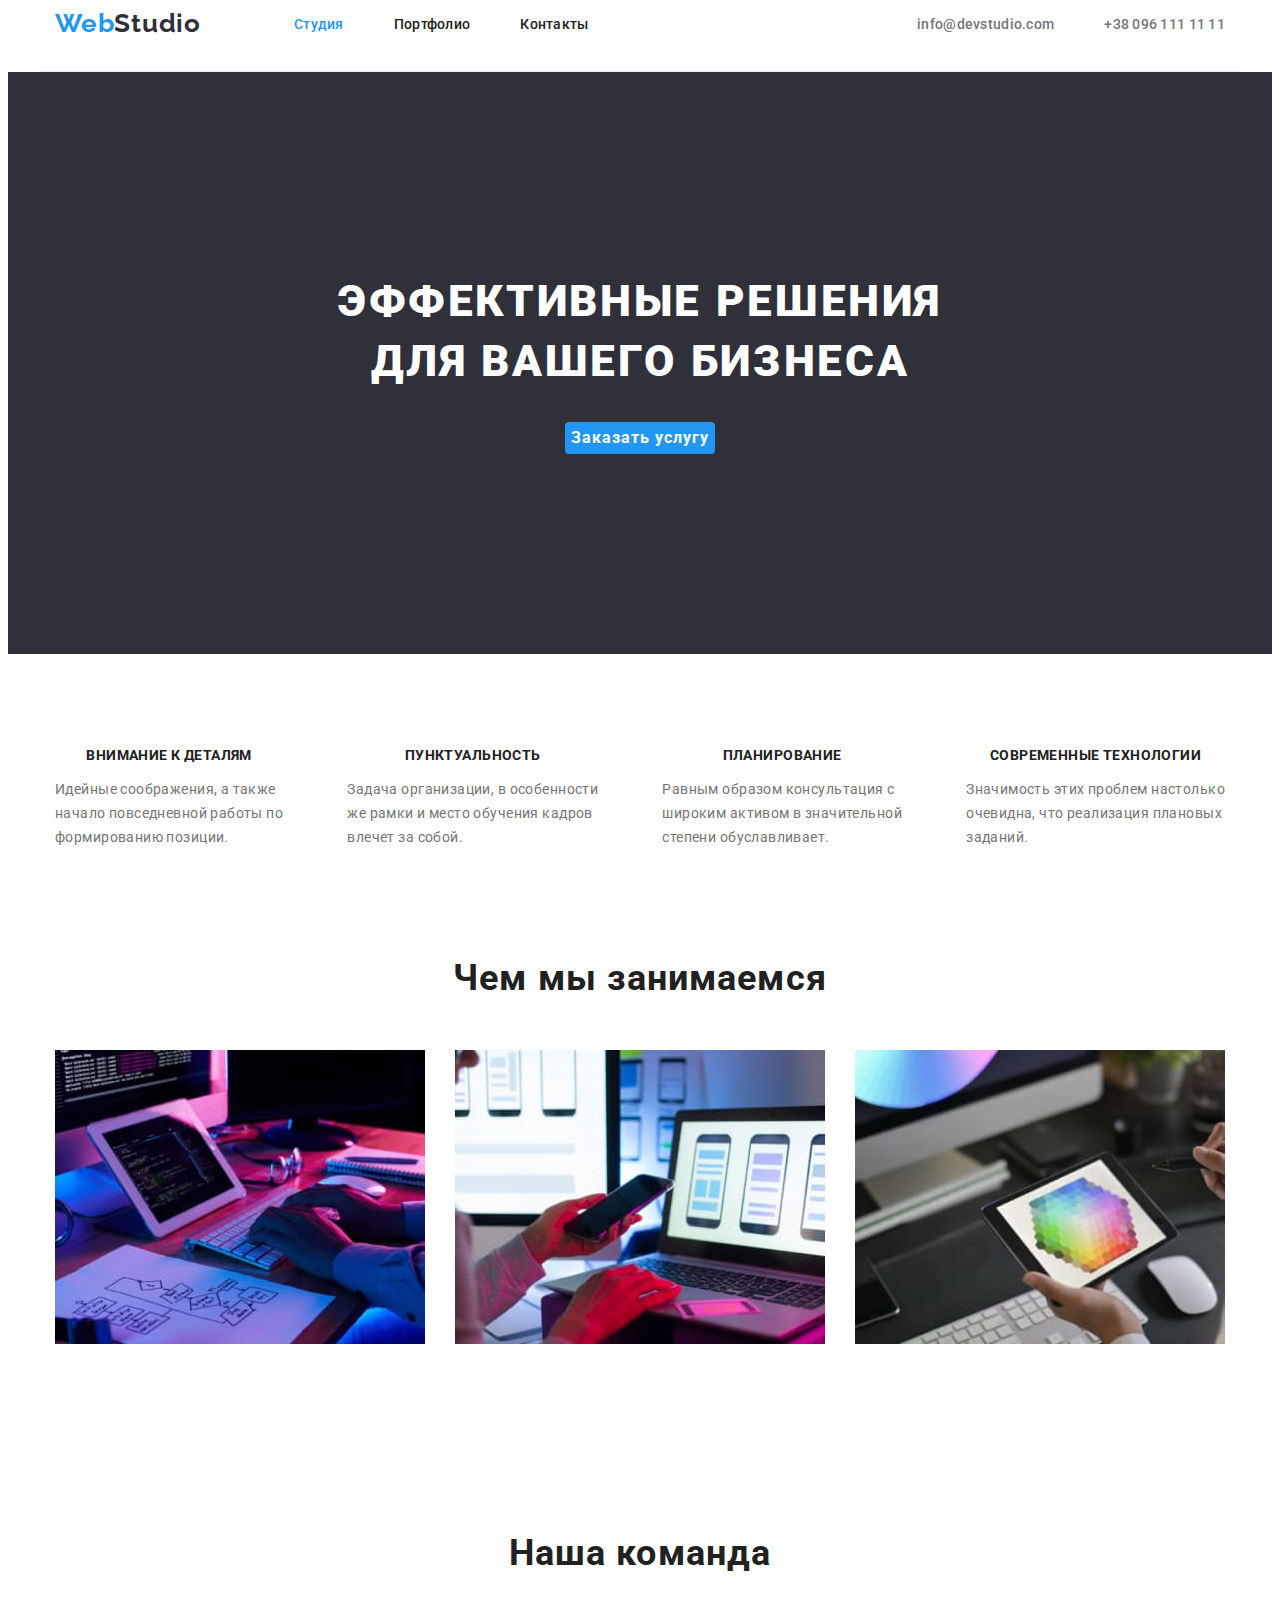
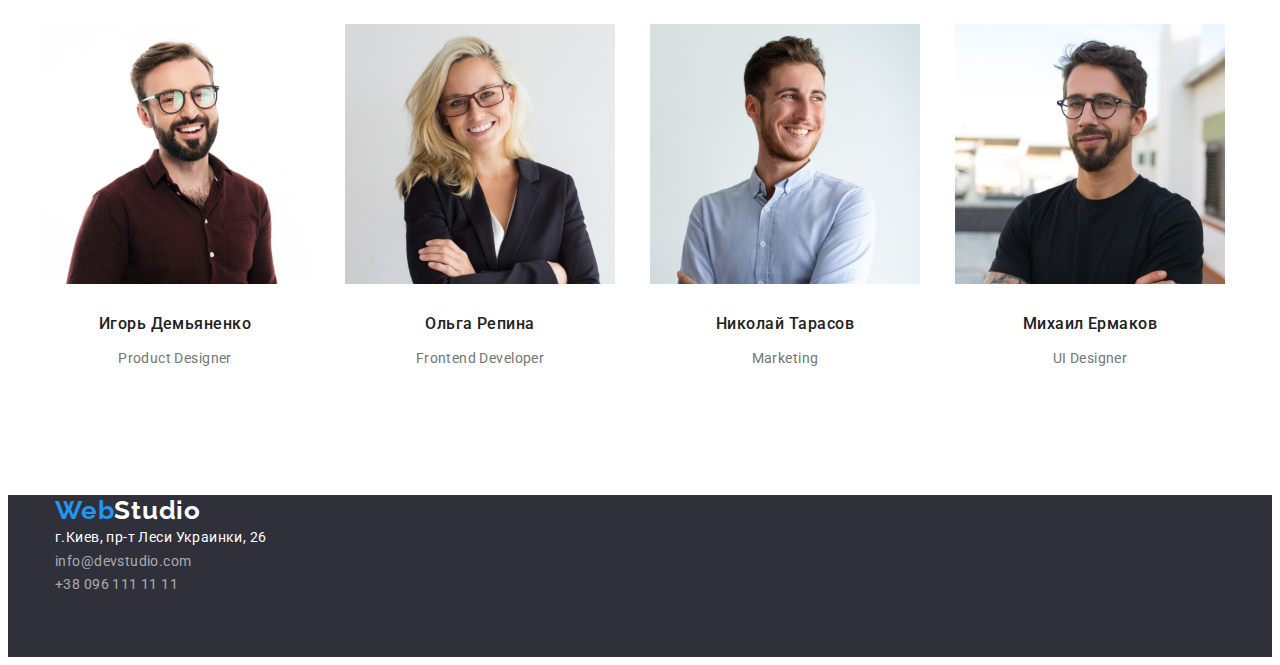
==== index.html @ 69057200 "h3-1" ====
<!DOCTYPE html>
<html lang="ru">
<head>
    <meta charset="UTF-8">
    <meta http-equiv="X-UA-Compatible" content="IE=edge">
    <meta name="viewport" content="width=device-width, initial-scale=1.0">
        <link rel="preconnect" href="https://fonts.googleapis.com">
        <link rel="preconnect" href="https://fonts.gstatic.com" crossorigin>
        <link href="https://fonts.googleapis.com/css2?family=Raleway:wght@700&family=Roboto:wght@400;500;700;900&display=swap"
            rel="stylesheet">
        <link rel="stylesheet" href="./css/styles.css">
    <title>Document</title>
</head>
<body>

    <!--Header-->

<header class="header">
    <div class="header-main container">
        <a class="logo link logo-blue" lang="en" href="">Web<span class="logo header-logo">Studio</span></a>
        <nav class="navigation">
            <ul class="nav-list list">
                <li class="nav-list-site">
                    <a class="nav-list-link link page" href="">Студия</a>
                </li>
                <li class="nav-list-site">
                    <a class="nav-list-link link" href="./portfolio.html">Портфолио</a>
                </li>
                <li class="nav-list-site">
                    <a class="nav-list-link link" href="">Контакты</a>
                </li>
            </ul>
        </nav>
        <ul class="list-conect list">
            <li class="list-contact">
                <a class="list-contact-mail link" href="mailto:info@devstudio.com">info@devstudio.com</a>
            </li>
            <li class="list-contact">
                <a class="list-contact-phone link" href="tel:+380961111111">+38 096 111 11 11</a>
            </li>
        </ul>
    </div>
</header>

<main>

    <!--Hero-->

    <section class="hero">
        <div class="container">
            <h1 class="hero-title">Эффективные решения <br>для вашего бизнеса</h1>
            <div class="btn">
               <button class="hero-btn" type="button">Заказать услугу</button>
            </div>
        </div>
    </section>

    <!--Our features-->

    <section class="features">
        <div class="container">
            <h2 class="title2 features-title">Наши особенности</h2>
                <ul class="features-list list">
                    <li class="features-list-item">
                        <h3 class="features-list-title">Внимание к деталям</h3>
                        <p class="features-list-text">Идейные соображения, а также <br> начало повседневной работы по <br> формированию позиции.</p>
                    </li>
                    <li class="features-list-item">
                        <h3 class="features-list-title">Пунктуальность</h3>
                        <p class="features-list-text">Задача организации, в особенности <br> же рамки и место обучения кадров <br> влечет за собой.</p>
                    </li>
                    <li class="features-list-item">
                        <h3 class="features-list-title">Планирование</h3>
                        <p class="features-list-text">Равным образом консультация с <br> широким активом в значительной <br> степени обуславливает.</p>
                    </li>
                    <li class="features-list-item">
                        <h3 class="features-list-title">Современные технологии</h3>
                        <p class="features-list-text">Значимость этих проблем настолько <br>очевидна, что реализация плановых <br>заданий.</p>
                    </li>
                </ul>
        </div>
    </section>

        <!--About us-->

        <section class="aboutus">
            <div class="container">
                <h2 class="title2 aboutus-title">Чем мы занимаемся</h2>
                <ul class="aboutus-list list">
                    <li class="aboutus-list-item">
                        <img class="aboutus-list-img" src="./images/img-cod.jpg" alt="написание кода" width="370" height="294" />
                    </li>
                    <li class="aboutus-list-item">
                        <img class="aboutus-list-img" src="./images/img-call.jpg" alt="звонок" width="370" height="294" />
                    </li>
                    <li class="aboutus-list-item">
                        <img class="aboutus-list-img" src="./images/img-color.jpg" alt="выбор цвета" width="370" height="294" />
                    </li>
                </ul>
            </div>
        </section>

        <!--Our Team-->

        <section class="team">
            <div class="container">
                <div>  
                    <h2 class="title2 team-title">Наша команда</h2>
                </div>
                <ul class="team-list list">
                    <li class="team-list-iteam">
                        <img  class="team-list-img" src="./images/img-igordemyanenko.jpg" alt="igor demyanenko" width="270" height="260" />
                        <h3 class="team-list-title">Игорь Демьяненко</h3>
                        <p class="team-list-text" lang="en">Product Designer</p>
                    </li>
                    <li>
                        <img class="team-list-img" src="./images/img-elenarepina.jpg" alt="elena repina" width="270" height="260" />
                        <h3 class="team-list-title">Ольга Репина</h3>
                        <p class="team-list-text" lang="en">Frontend Developer</p>
                    </li>
                    <li>
                        <img class="team-list-img" src="./images/img-nikolaytarasov.jpg" alt="nikolay tarasov" width="270" height="260" />
                        <h3 class="team-list-title">Николай Тарасов</h3>
                        <p class="team-list-text" lang="en">Marketing</p>
                    </li>
                    <li>
                        <img class="team-list-img" src="./images/img-mikhailermakov.jpg" alt="mikhail ermakov" width="270" height="260" />
                        <h3 class="team-list-title">Михаил Ермаков</h3>
                        <p class="team-list-text" lang="en">UI Designer</p>
                    </li>
                </ul>
            </div>
        </section>
    </main>

        <!--Footer-->

    <footer class="footer">
        <div class="container">
            <a class="logo link link-footer" lang="en" href="">Web<span class="footer-logo logo">Studio</span></a>
            <address class="address">
                <ul class="address-list list">
                    <li class="address-list-iteam">
                        <a class="address-list-map link" href="https://goo.gl/maps/vSLd71putyEXjQZGA" target="_blank" rel="noopener noreferrer nofollow">г.Киев, пр-т Леси Украинки, 26</a>
                    </li>
                    <li class="address-list-iteam">
                        <a class="address-list-mail link"  href="mailto:info@devstudio.com">info@devstudio.com</a>
                    </li>
                    <li class="address-list-iteam">
                        <a class="address-list-phone link"  href="tel:+380961111111">+38 096 111 11 11</a>
                    </li>
                </ul>
            </address>
        </div>
    </footer>
</body>
</html>
---- css/styles.css ----
html {
  box-sizing: border-box;
}
*,
*::before,
*::after {
  box-sizing: inherit;
}

:root {
  --primary-font-family: Roboto, sans-serif;
  --secondary-font-family: Raleway, sans-serif;
}

body {
  font-family: var(--primary-font-family);
  color: #212121;
}

.container {
  width: 1200px;
  margin-left: auto;
  margin-right: auto;
}

.link {
  text-decoration: none;
}

.list {
  list-style: none;
}

.title2 {
  font-weight: bold;
  font-size: 36px;
  line-height: 1.17;
  text-align: center;
  letter-spacing: 0.03em;
  color: #212121;
}

.logo {
  font-family: var(--secondary-font-family);
  font-weight: bold;
  font-size: 26px;
  line-height: 1.19;
  letter-spacing: 0.03em;
  color: #2196f3;
}

h1,
h2,
h3 {
  margin-top: 0;
  margin-bottom: 0;
}

ul {
  margin-top: 0;
  margin-bottom: 0;
  padding-left: 0;
}

img {
  display: block;
}

/*===HEADER===*/

.header-main {
  display: flex;
  align-items: center;
  padding-bottom: 32px;
  border-bottom: 1px solid rgba(236, 236, 236, 1);
}

.header-logo {
  color: #2f303a;
  margin-right: 93px;
}

.logo {
  justify-items: flex-start;
}

.logo-blue {
  margin-left: 15px;
}

.nav-list {
  display: flex;
}

.nav-list-site:not(:last-child) {
  margin-right: 50px;
}

.nav-list-link {
  font-weight: 500;
  font-size: 14px;
  line-height: 1.14;
  letter-spacing: 0.02em;
  color: #212121;
}

.nav-list-link:hover,
.nav-list-link:focus {
  color: #2196f3;
}

.page {
  color: #2196f3;
}

.list-conect {
  display: flex;
  justify-content: flex-end;
  padding-right: 0;
  margin-left: auto;
  margin-right: 15px;
}

.list-contact:not(:last-child) {
  margin-right: 50px;
}

.list-contact-mail,
.list-contact-phone {
  font-weight: 500;
  font-size: 14px;
  line-height: 1;
  letter-spacing: 0.02em;
  color: #757575;
}

.list-contact-mail:hover,
.list-contact-mail:focus,
.list-contact-phone:hover,
.list-contact-phonet:focus {
  color: #2196f3;
}

/*===HERO===*/

.hero {
  background-color: #2f303a;
}

.hero-title {
  font-weight: 900;
  font-size: 44px;
  line-height: 1.36;
  text-align: center;
  letter-spacing: 0.06em;
  text-transform: uppercase;
  color: #ffffff;
  padding-top: 200px;
  margin-bottom: 30px;
}

.hero-btn {
  background-color: #2196f3;
  font-family: inherit;
  font-weight: bold;
  font-size: 16px;
  line-height: 1.88;
  align-items: center;
  letter-spacing: 0.06em;
  color: #ffffff;
  cursor: pointer;
  border: #2196f3;
  border-radius: 4px;
}

.btn {
  text-align: center;
  padding-bottom: 200px;
}

.hero-title-btn:hover,
.hero-title-btn:focus {
  background-color: #188ce8;
}

/*===Our features===*/

.features-title {
  position: absolute;
  width: 1px;
  height: 1px;
  margin: -1px;
  border: 0;
  padding: 0;
  white-space: nowrap;
  clip-path: inset(100%);
  clip: rect(0 0 0 0);
  overflow: hidden;
}

.features-list {
  display: flex;
  padding: 94px 0;
  text-align: center;
  justify-content: space-between;
}

.features-list-title {
  font-weight: bold;
  font-size: 14px;
  line-height: 1.14;
  letter-spacing: 0.03em;
  text-transform: uppercase;
}

.features-list-text {
  font-weight: normal;
  font-size: 14px;
  line-height: 1.71;
  letter-spacing: 0.03em;
  color: #757575;
  text-align: justify;
}

.features-list-item:first-child {
  margin-left: 15px;
}

.features-list-item:last-child {
  margin-right: 15px;
}

/*===About us===*/

.aboutus-title {
  text-align: center;
  margin-bottom: 50px;
}

.aboutus-list {
  display: flex;
  padding-bottom: 94px;
}
.aboutus-list-img {
  margin-right: 15px;
}

.aboutus-list-img:first-child {
  margin-left: 15px;
}

/*===Our Team===*/

.team {
  color: #f5f4fa;
  display: flex;
  flex-direction: column;
  padding: 94px 15px 94px 15px;
}

.team-title {
  display: flex;
  justify-content: center;
  margin-bottom: 50px;
}

.team-list {
  display: flex;
  justify-content: space-between;
}

.team-list:first-child {
  margin-left: 15px;
}

.team-list:last-child {
  margin-right: 15px;
}

.team-list-img {
  margin-bottom: 30px;
}

.team-list-title {
  font-weight: 500;
  font-size: 16px;
  line-height: 1.19;
  text-align: center;
  letter-spacing: 0.03em;
  color: #212121;
  margin-bottom: 10px;
}

.team-list-text {
  font-weight: normal;
  font-size: 14px;
  line-height: 1.71;
  letter-spacing: 0.03em;
  text-align: center;
  letter-spacing: 0.03em;
  color: #757575;
  margin-bottom: 30px;
}

/*===Footer===*/
.footer {
  background: #2f303a;
  display: flex;
  flex-direction: column;
}

.footer-logo {
  color: #ffffff;
}

.link-footer {
  margin-top: 60px;
  margin-right: auto;
  margin-bottom: 20px;
  margin-left: 15px;
}

.address-list {
  display: flex;
  flex-direction: column;
  margin-right: auto;
  margin-bottom: 60px;
  margin-left: 15px;
}
.address-list-map {
  font-style: normal;
  font-weight: normal;
  font-size: 14px;
  line-height: 1.71;
  letter-spacing: 0.03em;
  color: #ffffff;
}

.address-list-mail {
  font-style: normal;
  font-weight: normal;
  font-size: 14px;
  line-height: 1.71;
  letter-spacing: 0.03em;
  color: rgba(255, 255, 255, 0.6);
}

.address-list-phone {
  font-style: normal;
  font-weight: normal;
  font-size: 14px;
  line-height: 1.71;
  letter-spacing: 0.03em;
  color: rgba(255, 255, 255, 0.6);
}

/*===Portfolio===*/

.portfolio-title {
  position: absolute;
  width: 1px;
  height: 1px;
  margin: -1px;
  border: 0;
  padding: 0;
  white-space: nowrap;
  clip-path: inset(100%);
  clip: rect(0 0 0 0);
  overflow: hidden;
}

.portfolio-list {
  display: flex;
  justify-content: center;
  margin-bottom: 50px;
}

.portfolio-list-btn:not(:last-child) {
  margin-right: 8px;
}

.portfolio-btn {
  font-family: inherit;
  font-weight: 500;
  font-size: 16px;
  line-height: 1.6;
  text-align: center;
  letter-spacing: 0.03em;
  background: #f5f4fa;
  color: #212121;
  cursor: pointer;
}

.portfolio-btn:hover,
.portfolio-btn:focus {
  font-weight: 500;
  font-size: 16px;
  line-height: 1.6;
  text-align: center;
  letter-spacing: 0.03em;
  background: #2196f3;
  color: #ffffff;
}

.portfolio-list-pic {
  display: flex;
  flex-wrap: wrap;
  padding-left: 15px;
  padding-right: 15px;
  padding-bottom: 82px;
}

.portfolio-list-iteam {
  width: 370px;
  margin-right: 30px;
  margin-bottom: 30px;
  border: 1px solid #eeeeee;
}
.portfolio-list-iteam:nth-child(3n) {
  margin-right: 0;
}
.portfolio-list-iteam:nth-last-child(-n + 3) {
  margin-bottom: 0;
}

.portfolio-title3 {
  font-weight: bold;
  font-size: 18px;
  line-height: 2;
  letter-spacing: 0.06em;
  margin: 20px 24px 4px 24px;
}

.portfolio-list-text {
  font-weight: normal;
  font-size: 16px;
  line-height: 1.88;
  letter-spacing: 0.03em;
  color: #757575;
  margin: 0 24px 20px 24px;
}
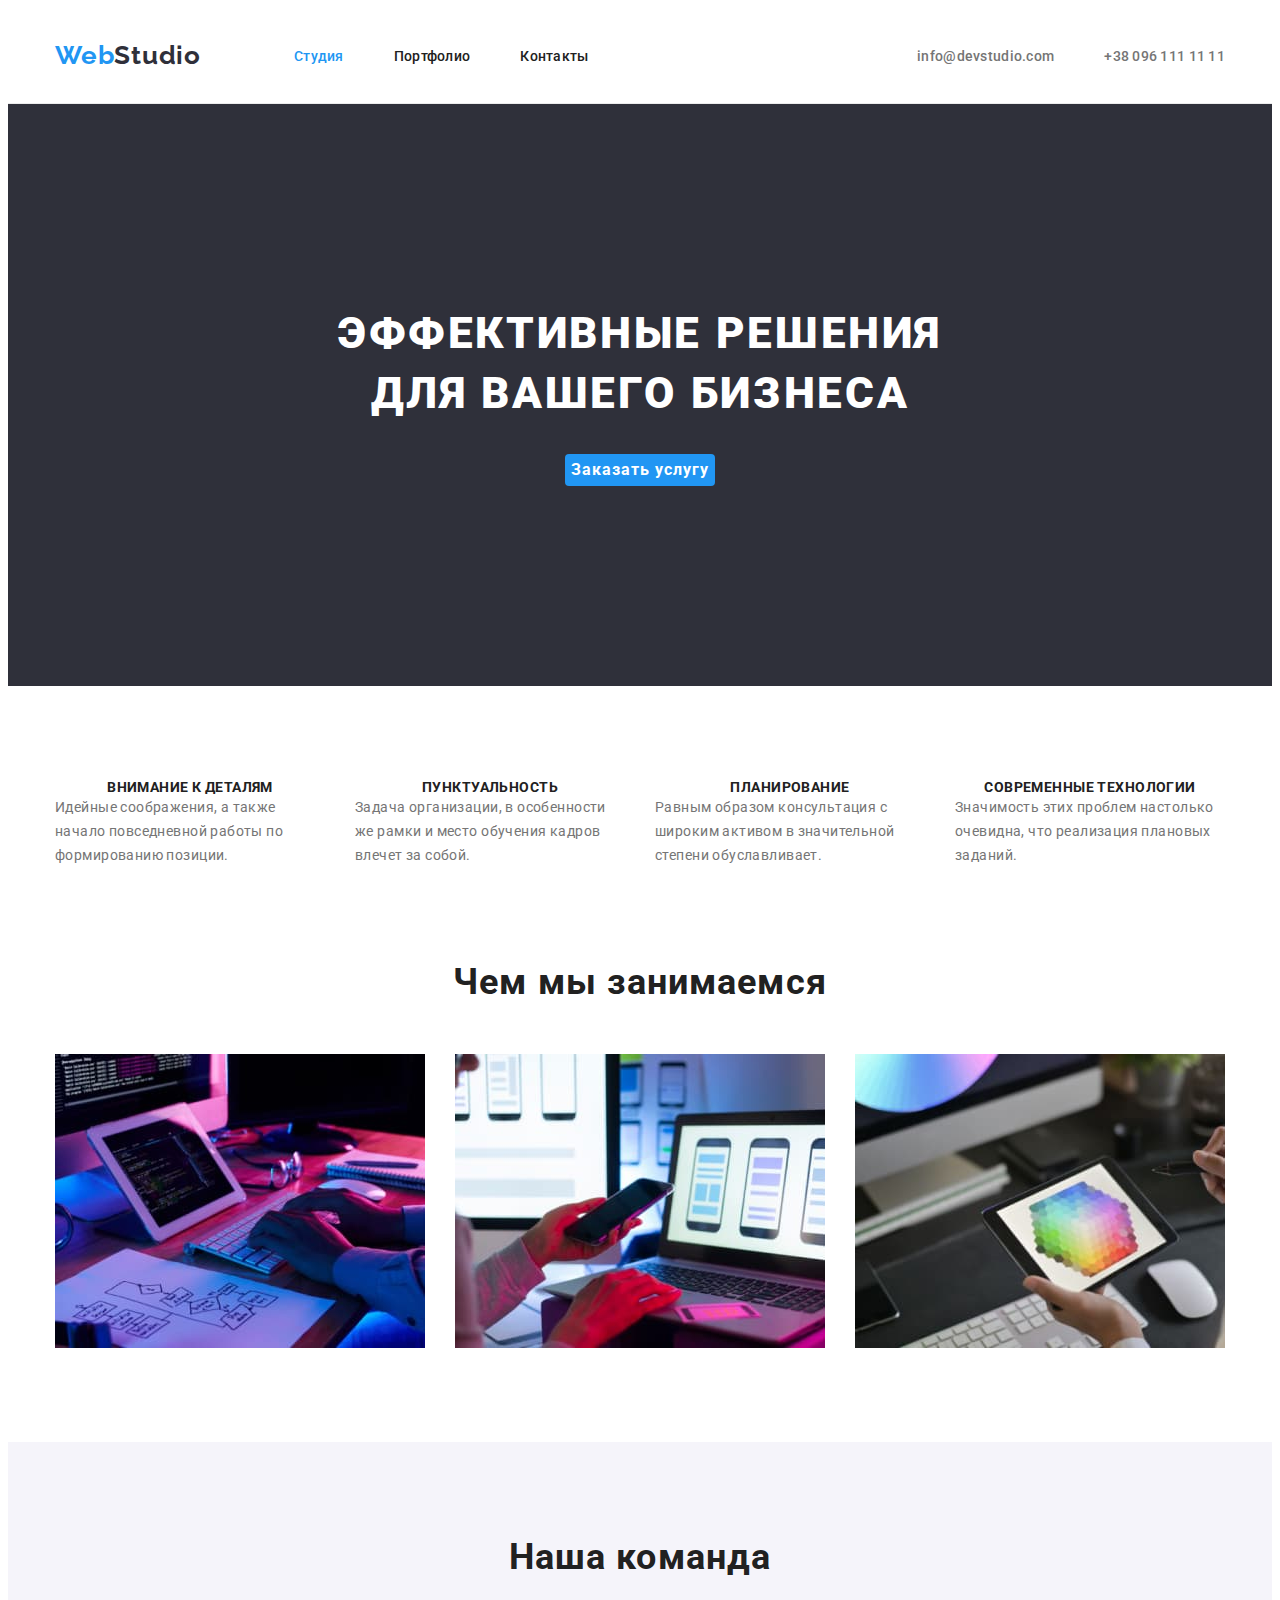
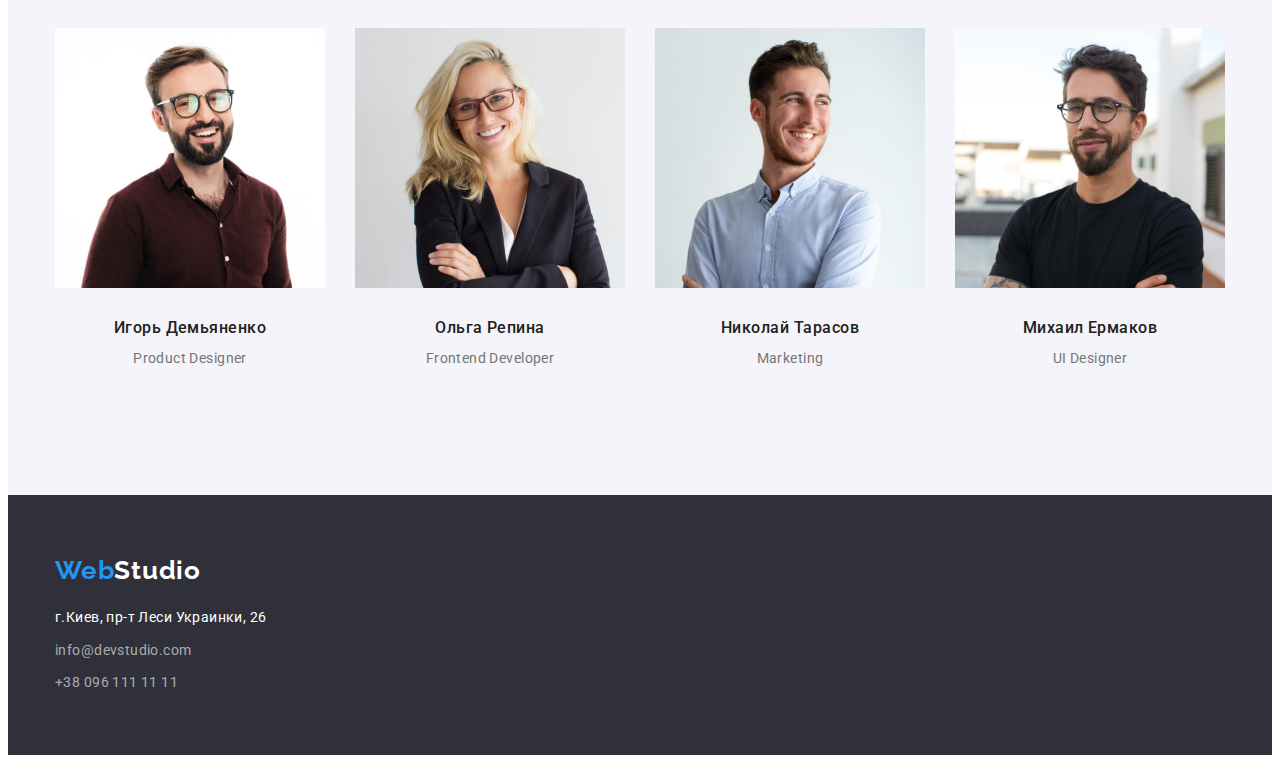
==== commit ef58f6fc: "hw2" ====
--- a/index.html
+++ b/index.html
@@ -8,6 +8,9 @@
         <link rel="preconnect" href="https://fonts.gstatic.com" crossorigin>
         <link href="https://fonts.googleapis.com/css2?family=Raleway:wght@700&family=Roboto:wght@400;500;700;900&display=swap"
             rel="stylesheet">
+        <link rel="stylesheet" href="https://cdnjs.cloudflare.com/ajax/libs/modern-normalize/1.1.0/modern-normalize.min.css"
+                integrity="sha512-wpPYUAdjBVSE4KJnH1VR1HeZfpl1ub8YT/NKx4PuQ5NmX2tKuGu6U/JRp5y+Y8XG2tV+wKQpNHVUX03MfMFn9Q=="
+                crossorigin="anonymous" referrerpolicy="no-referrer" />
         <link rel="stylesheet" href="./css/styles.css">
     <title>Document</title>
 </head>
@@ -17,7 +20,7 @@
 
 <header class="header">
     <div class="header-main container">
-        <a class="logo link logo-blue" lang="en" href="">Web<span class="logo header-logo">Studio</span></a>
+        <a class="logo link" lang="en" href="">Web<span class="logo header-logo">Studio</span></a>
         <nav class="navigation">
             <ul class="nav-list list">
                 <li class="nav-list-site">
@@ -41,7 +44,6 @@
         </ul>
     </div>
 </header>
-
 <main>
 
     <!--Hero-->
@@ -49,9 +51,7 @@
     <section class="hero">
         <div class="container">
             <h1 class="hero-title">Эффективные решения <br>для вашего бизнеса</h1>
-            <div class="btn">
-               <button class="hero-btn" type="button">Заказать услугу</button>
-            </div>
+            <button class="hero-btn" type="button">Заказать услугу</button>
         </div>
     </section>
 
@@ -87,13 +87,13 @@
             <div class="container">
                 <h2 class="title2 aboutus-title">Чем мы занимаемся</h2>
                 <ul class="aboutus-list list">
-                    <li class="aboutus-list-item">
+                    <li class="aboutus-list-iteam">
                         <img class="aboutus-list-img" src="./images/img-cod.jpg" alt="написание кода" width="370" height="294" />
                     </li>
-                    <li class="aboutus-list-item">
+                    <li class="aboutus-list-iteam">
                         <img class="aboutus-list-img" src="./images/img-call.jpg" alt="звонок" width="370" height="294" />
                     </li>
-                    <li class="aboutus-list-item">
+                    <li class="aboutus-list-iteam">
                         <img class="aboutus-list-img" src="./images/img-color.jpg" alt="выбор цвета" width="370" height="294" />
                     </li>
                 </ul>
@@ -104,29 +104,35 @@
 
         <section class="team">
             <div class="container">
-                <div>  
-                    <h2 class="title2 team-title">Наша команда</h2>
-                </div>
+                <h2 class="title2 team-title">Наша команда</h2>
                 <ul class="team-list list">
                     <li class="team-list-iteam">
                         <img  class="team-list-img" src="./images/img-igordemyanenko.jpg" alt="igor demyanenko" width="270" height="260" />
-                        <h3 class="team-list-title">Игорь Демьяненко</h3>
-                        <p class="team-list-text" lang="en">Product Designer</p>
+                            <div class="team-list-sing">
+                                <h3 class="team-list-title">Игорь Демьяненко</h3>
+                                <p class="team-list-text" lang="en">Product Designer</p>
+                        </div>
                     </li>
-                    <li>
+                    <li class="team-list-iteam"> 
                         <img class="team-list-img" src="./images/img-elenarepina.jpg" alt="elena repina" width="270" height="260" />
-                        <h3 class="team-list-title">Ольга Репина</h3>
-                        <p class="team-list-text" lang="en">Frontend Developer</p>
+                        <div class="team-list-sing">
+                            <h3 class="team-list-title">Ольга Репина</h3>
+                            <p class="team-list-text" lang="en">Frontend Developer</p>
+                        </div>
                     </li>
-                    <li>
+                    <li class="team-list-iteam">
                         <img class="team-list-img" src="./images/img-nikolaytarasov.jpg" alt="nikolay tarasov" width="270" height="260" />
-                        <h3 class="team-list-title">Николай Тарасов</h3>
-                        <p class="team-list-text" lang="en">Marketing</p>
+                        <div class="team-list-sing">
+                            <h3 class="team-list-title">Николай Тарасов</h3>
+                            <p class="team-list-text" lang="en">Marketing</p>
+                        </div>
                     </li>
-                    <li>
+                    <li class="team-list-iteam">
                         <img class="team-list-img" src="./images/img-mikhailermakov.jpg" alt="mikhail ermakov" width="270" height="260" />
-                        <h3 class="team-list-title">Михаил Ермаков</h3>
-                        <p class="team-list-text" lang="en">UI Designer</p>
+                        <div class="team-list-sing">
+                            <h3 class="team-list-title">Михаил Ермаков</h3>
+                            <p class="team-list-text" lang="en">UI Designer</p>
+                        </div>
                     </li>
                 </ul>
             </div>
@@ -137,7 +143,7 @@
 
     <footer class="footer">
         <div class="container">
-            <a class="logo link link-footer" lang="en" href="">Web<span class="footer-logo logo">Studio</span></a>
+            <a class="logo link" lang="en" href="">Web<span class="footer-logo logo">Studio</span></a>
             <address class="address">
                 <ul class="address-list list">
                     <li class="address-list-iteam">
--- a/css/styles.css
+++ b/css/styles.css
@@ -19,6 +19,8 @@
 
 .container {
   width: 1200px;
+  padding-left: 15px;
+  padding-right: 15px;
   margin-left: auto;
   margin-right: auto;
 }
@@ -51,7 +53,9 @@
 
 h1,
 h2,
-h3 {
+h3,
+p,
+a {
   margin-top: 0;
   margin-bottom: 0;
 }
@@ -68,28 +72,28 @@
 
 /*===HEADER===*/
 
+.header {
+  padding-bottom: 32px;
+  padding-top: 32px;
+  border-bottom: 1px solid rgba(236, 236, 236, 1);
+}
+
 .header-main {
   display: flex;
   align-items: center;
-  padding-bottom: 32px;
-  border-bottom: 1px solid rgba(236, 236, 236, 1);
 }
 
 .header-logo {
   color: #2f303a;
-  margin-right: 93px;
 }
 
 .logo {
   justify-items: flex-start;
 }
 
-.logo-blue {
-  margin-left: 15px;
-}
-
 .nav-list {
   display: flex;
+  margin-left: 93px;
 }
 
 .nav-list-site:not(:last-child) {
@@ -118,7 +122,6 @@
   justify-content: flex-end;
   padding-right: 0;
   margin-left: auto;
-  margin-right: 15px;
 }
 
 .list-contact:not(:last-child) {
@@ -145,6 +148,9 @@
 
 .hero {
   background-color: #2f303a;
+  padding-top: 200px;
+  padding-bottom: 200px;
+  text-align: center;
 }
 
 .hero-title {
@@ -155,7 +161,6 @@
   letter-spacing: 0.06em;
   text-transform: uppercase;
   color: #ffffff;
-  padding-top: 200px;
   margin-bottom: 30px;
 }
 
@@ -173,17 +178,16 @@
   border-radius: 4px;
 }
 
-.btn {
-  text-align: center;
-  padding-bottom: 200px;
-}
-
 .hero-title-btn:hover,
 .hero-title-btn:focus {
   background-color: #188ce8;
 }
 
 /*===Our features===*/
+
+.features {
+  padding: 94px 0;
+}
 
 .features-title {
   position: absolute;
@@ -200,7 +204,6 @@
 
 .features-list {
   display: flex;
-  padding: 94px 0;
   text-align: center;
   justify-content: space-between;
 }
@@ -222,16 +225,19 @@
   text-align: justify;
 }
 
-.features-list-item:first-child {
-  margin-left: 15px;
-}
-
-.features-list-item:last-child {
-  margin-right: 15px;
+.features-list-item {
+  width: 270px;
+}
+
+.features-list-item:not(:last-child) {
+  margin-right: 30px;
 }
 
 /*===About us===*/
 
+.aboutus {
+  padding-bottom: 94px;
+}
 .aboutus-title {
   text-align: center;
   margin-bottom: 50px;
@@ -239,28 +245,23 @@
 
 .aboutus-list {
   display: flex;
+}
+
+.aboutus-list-iteam:not(:last-child) {
+  margin-right: 30px;
+}
+
+/*===Our Team===*/
+
+.team {
+  background-color: #f5f4fa;
+  display: flex;
+  flex-direction: column;
+  padding-top: 94px;
   padding-bottom: 94px;
 }
-.aboutus-list-img {
-  margin-right: 15px;
-}
-
-.aboutus-list-img:first-child {
-  margin-left: 15px;
-}
-
-/*===Our Team===*/
-
-.team {
-  color: #f5f4fa;
-  display: flex;
-  flex-direction: column;
-  padding: 94px 15px 94px 15px;
-}
 
 .team-title {
-  display: flex;
-  justify-content: center;
   margin-bottom: 50px;
 }
 
@@ -269,15 +270,13 @@
   justify-content: space-between;
 }
 
-.team-list:first-child {
-  margin-left: 15px;
-}
-
-.team-list:last-child {
-  margin-right: 15px;
-}
-
-.team-list-img {
+.team-list-iteam:not(:last-child) {
+  width: 270px;
+  margin-right: 30px;
+}
+
+.team-list-sing {
+  margin-top: 30px;
   margin-bottom: 30px;
 }
 
@@ -299,7 +298,6 @@
   text-align: center;
   letter-spacing: 0.03em;
   color: #757575;
-  margin-bottom: 30px;
 }
 
 /*===Footer===*/
@@ -307,26 +305,25 @@
   background: #2f303a;
   display: flex;
   flex-direction: column;
+  padding-top: 60px;
+  padding-bottom: 60px;
 }
 
 .footer-logo {
   color: #ffffff;
 }
 
-.link-footer {
-  margin-top: 60px;
-  margin-right: auto;
-  margin-bottom: 20px;
-  margin-left: 15px;
-}
-
 .address-list {
   display: flex;
   flex-direction: column;
   margin-right: auto;
-  margin-bottom: 60px;
-  margin-left: 15px;
-}
+  margin-top: 20px;
+}
+
+.address-list-iteam:not(:last-child) {
+  margin-bottom: 9px;
+}
+
 .address-list-map {
   font-style: normal;
   font-weight: normal;
@@ -355,6 +352,10 @@
 }
 
 /*===Portfolio===*/
+.portfolio {
+  padding-top: 94px;
+  padding-bottom: 94px;
+}
 
 .portfolio-title {
   position: absolute;
@@ -405,16 +406,12 @@
 .portfolio-list-pic {
   display: flex;
   flex-wrap: wrap;
-  padding-left: 15px;
-  padding-right: 15px;
-  padding-bottom: 82px;
 }
 
 .portfolio-list-iteam {
   width: 370px;
   margin-right: 30px;
   margin-bottom: 30px;
-  border: 1px solid #eeeeee;
 }
 .portfolio-list-iteam:nth-child(3n) {
   margin-right: 0;
@@ -423,12 +420,16 @@
   margin-bottom: 0;
 }
 
+.portfolio-sing {
+  padding: 20px 24px;
+  border: 1px solid #eeeeee;
+}
 .portfolio-title3 {
   font-weight: bold;
   font-size: 18px;
   line-height: 2;
   letter-spacing: 0.06em;
-  margin: 20px 24px 4px 24px;
+  margin-bottom: 4px;
 }
 
 .portfolio-list-text {
@@ -437,5 +438,4 @@
   line-height: 1.88;
   letter-spacing: 0.03em;
   color: #757575;
-  margin: 0 24px 20px 24px;
-}
+}
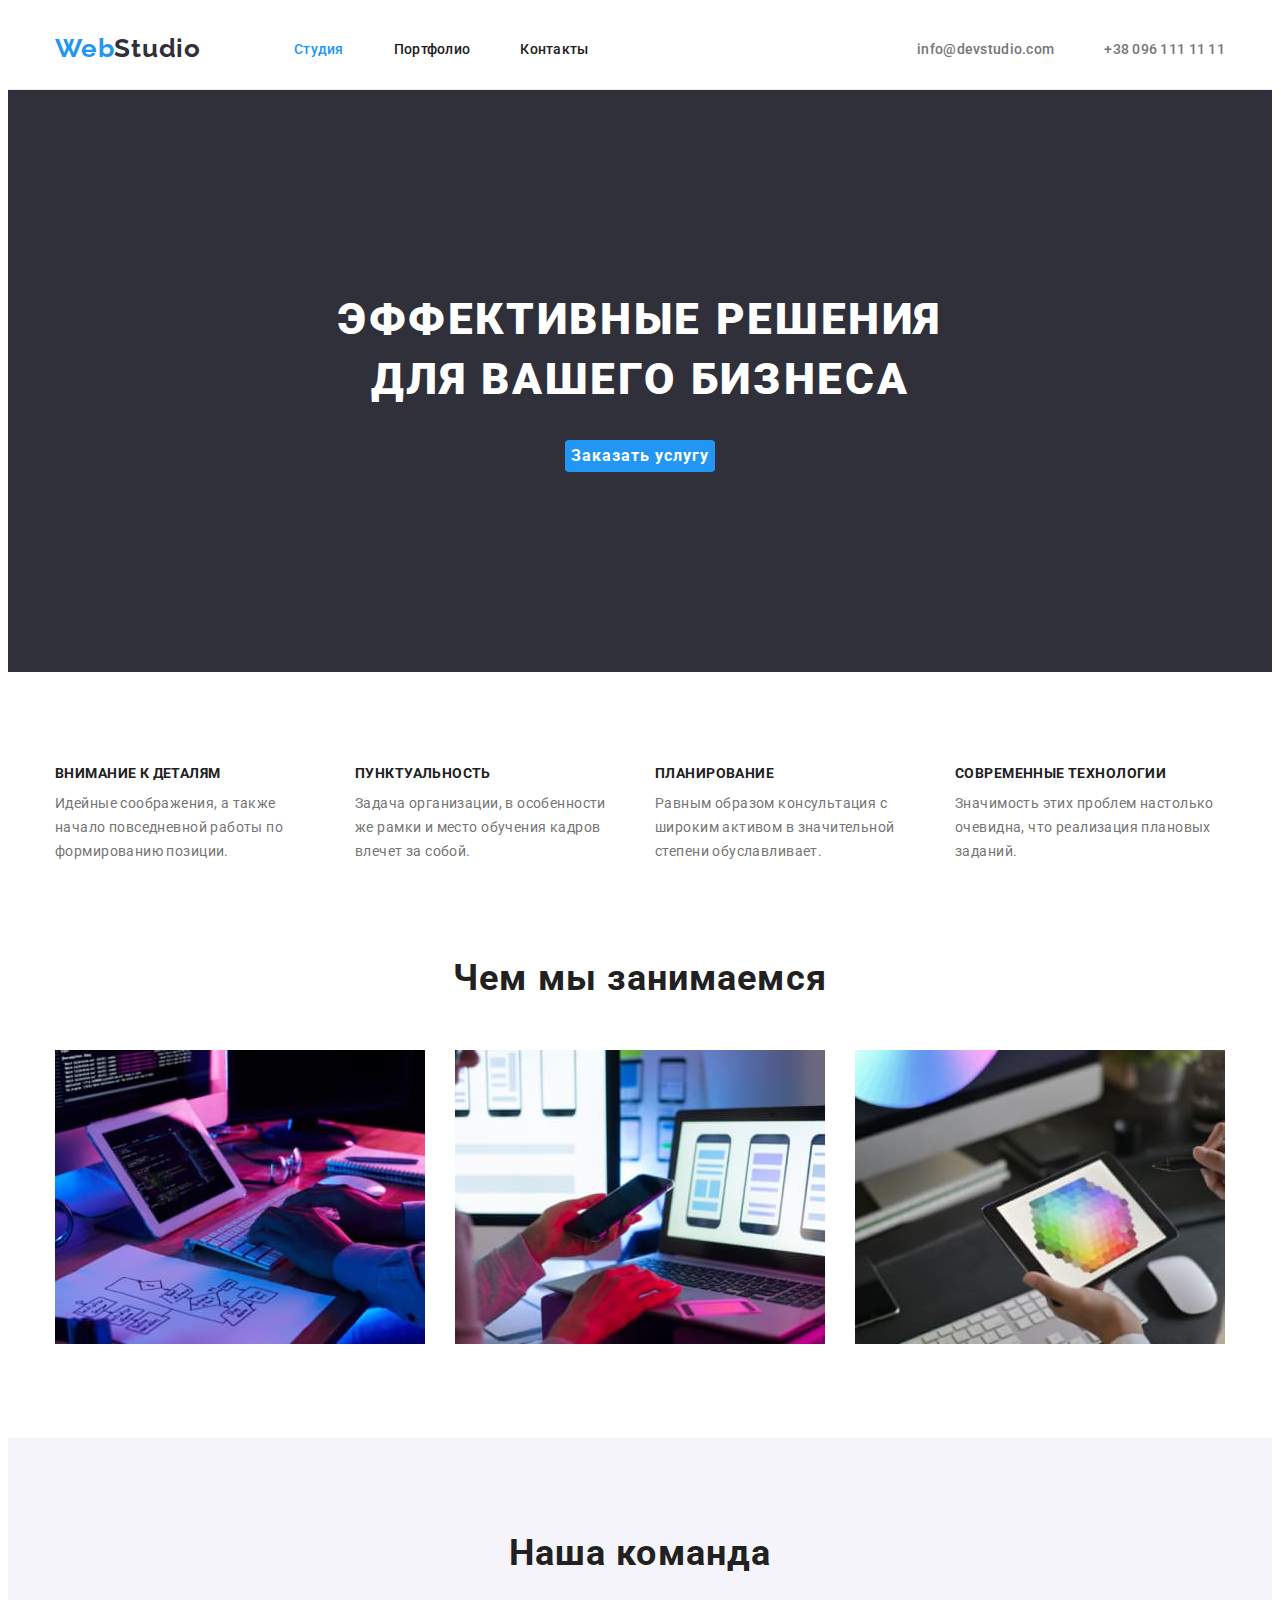
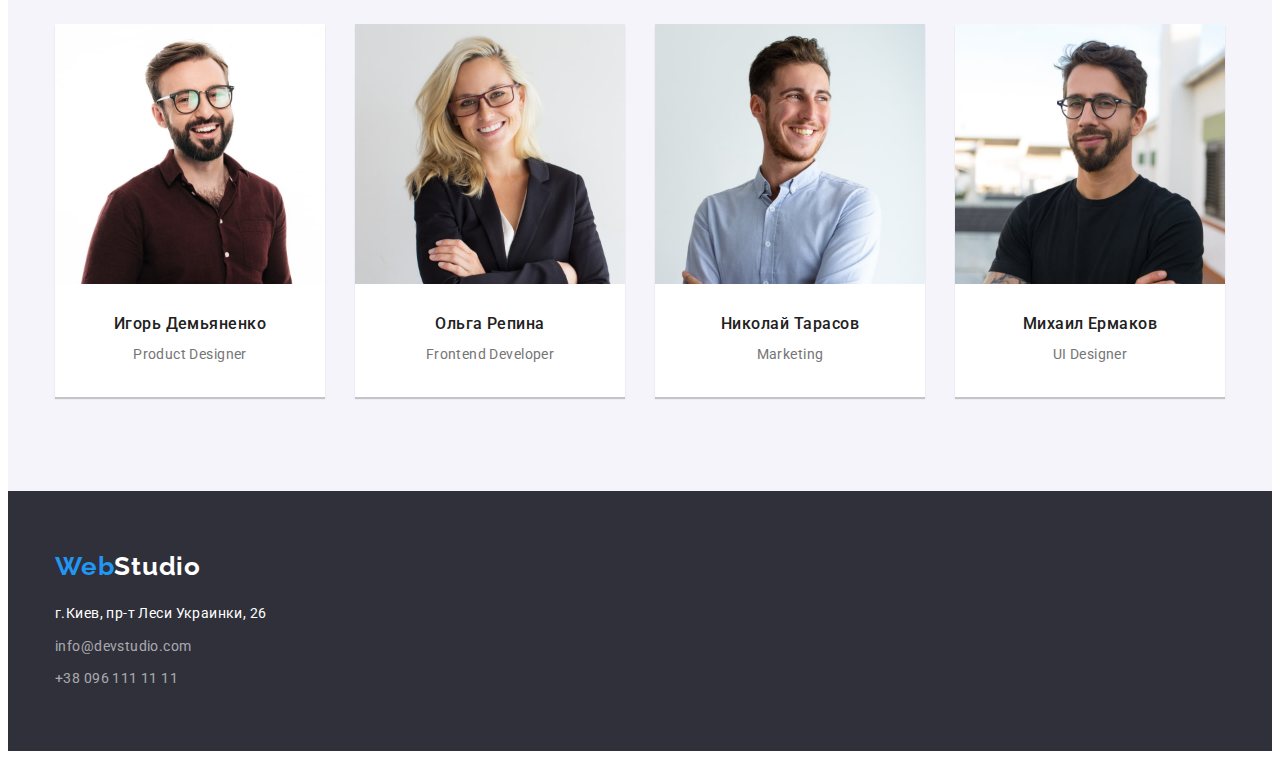
==== commit 0a4817d1: "h3-2" ====
--- a/index.html
+++ b/index.html
@@ -76,8 +76,7 @@
                     <li class="features-list-item">
                         <h3 class="features-list-title">Современные технологии</h3>
                         <p class="features-list-text">Значимость этих проблем настолько <br>очевидна, что реализация плановых <br>заданий.</p>
-                    </li>
-                </ul>
+                    </li>                </ul>
         </div>
     </section>
 
@@ -143,7 +142,9 @@
 
     <footer class="footer">
         <div class="container">
+            <div class="web">
             <a class="logo link" lang="en" href="">Web<span class="footer-logo logo">Studio</span></a>
+            </div>
             <address class="address">
                 <ul class="address-list list">
                     <li class="address-list-iteam">
--- a/css/styles.css
+++ b/css/styles.css
@@ -73,8 +73,8 @@
 /*===HEADER===*/
 
 .header {
-  padding-bottom: 32px;
-  padding-top: 32px;
+  padding-bottom: 25px;
+  padding-top: 25px;
   border-bottom: 1px solid rgba(236, 236, 236, 1);
 }
 
@@ -85,6 +85,7 @@
 
 .header-logo {
   color: #2f303a;
+  margin-right: 93px;
 }
 
 .logo {
@@ -93,7 +94,6 @@
 
 .nav-list {
   display: flex;
-  margin-left: 93px;
 }
 
 .nav-list-site:not(:last-child) {
@@ -204,7 +204,6 @@
 
 .features-list {
   display: flex;
-  text-align: center;
   justify-content: space-between;
 }
 
@@ -214,6 +213,7 @@
   line-height: 1.14;
   letter-spacing: 0.03em;
   text-transform: uppercase;
+  margin-bottom: 10px;
 }
 
 .features-list-text {
@@ -255,8 +255,6 @@
 
 .team {
   background-color: #f5f4fa;
-  display: flex;
-  flex-direction: column;
   padding-top: 94px;
   padding-bottom: 94px;
 }
@@ -275,9 +273,14 @@
   margin-right: 30px;
 }
 
+.team-list-iteam {
+  background-color: rgba(255, 255, 255, 1);
+  box-shadow: 0 2px 1px 0 rgba(0, 0, 0, 0.2);
+}
+
 .team-list-sing {
-  margin-top: 30px;
-  margin-bottom: 30px;
+  padding-top: 30px;
+  padding-bottom: 30px;
 }
 
 .team-list-title {
@@ -313,13 +316,9 @@
   color: #ffffff;
 }
 
-.address-list {
-  display: flex;
-  flex-direction: column;
-  margin-right: auto;
-  margin-top: 20px;
-}
-
+.web {
+  margin-bottom: 20px;
+}
 .address-list-iteam:not(:last-child) {
   margin-bottom: 9px;
 }
@@ -390,6 +389,8 @@
   background: #f5f4fa;
   color: #212121;
   cursor: pointer;
+  border: none;
+  padding: 6px 22px;
 }
 
 .portfolio-btn:hover,
@@ -423,6 +424,7 @@
 .portfolio-sing {
   padding: 20px 24px;
   border: 1px solid #eeeeee;
+  border-top: none;
 }
 .portfolio-title3 {
   font-weight: bold;
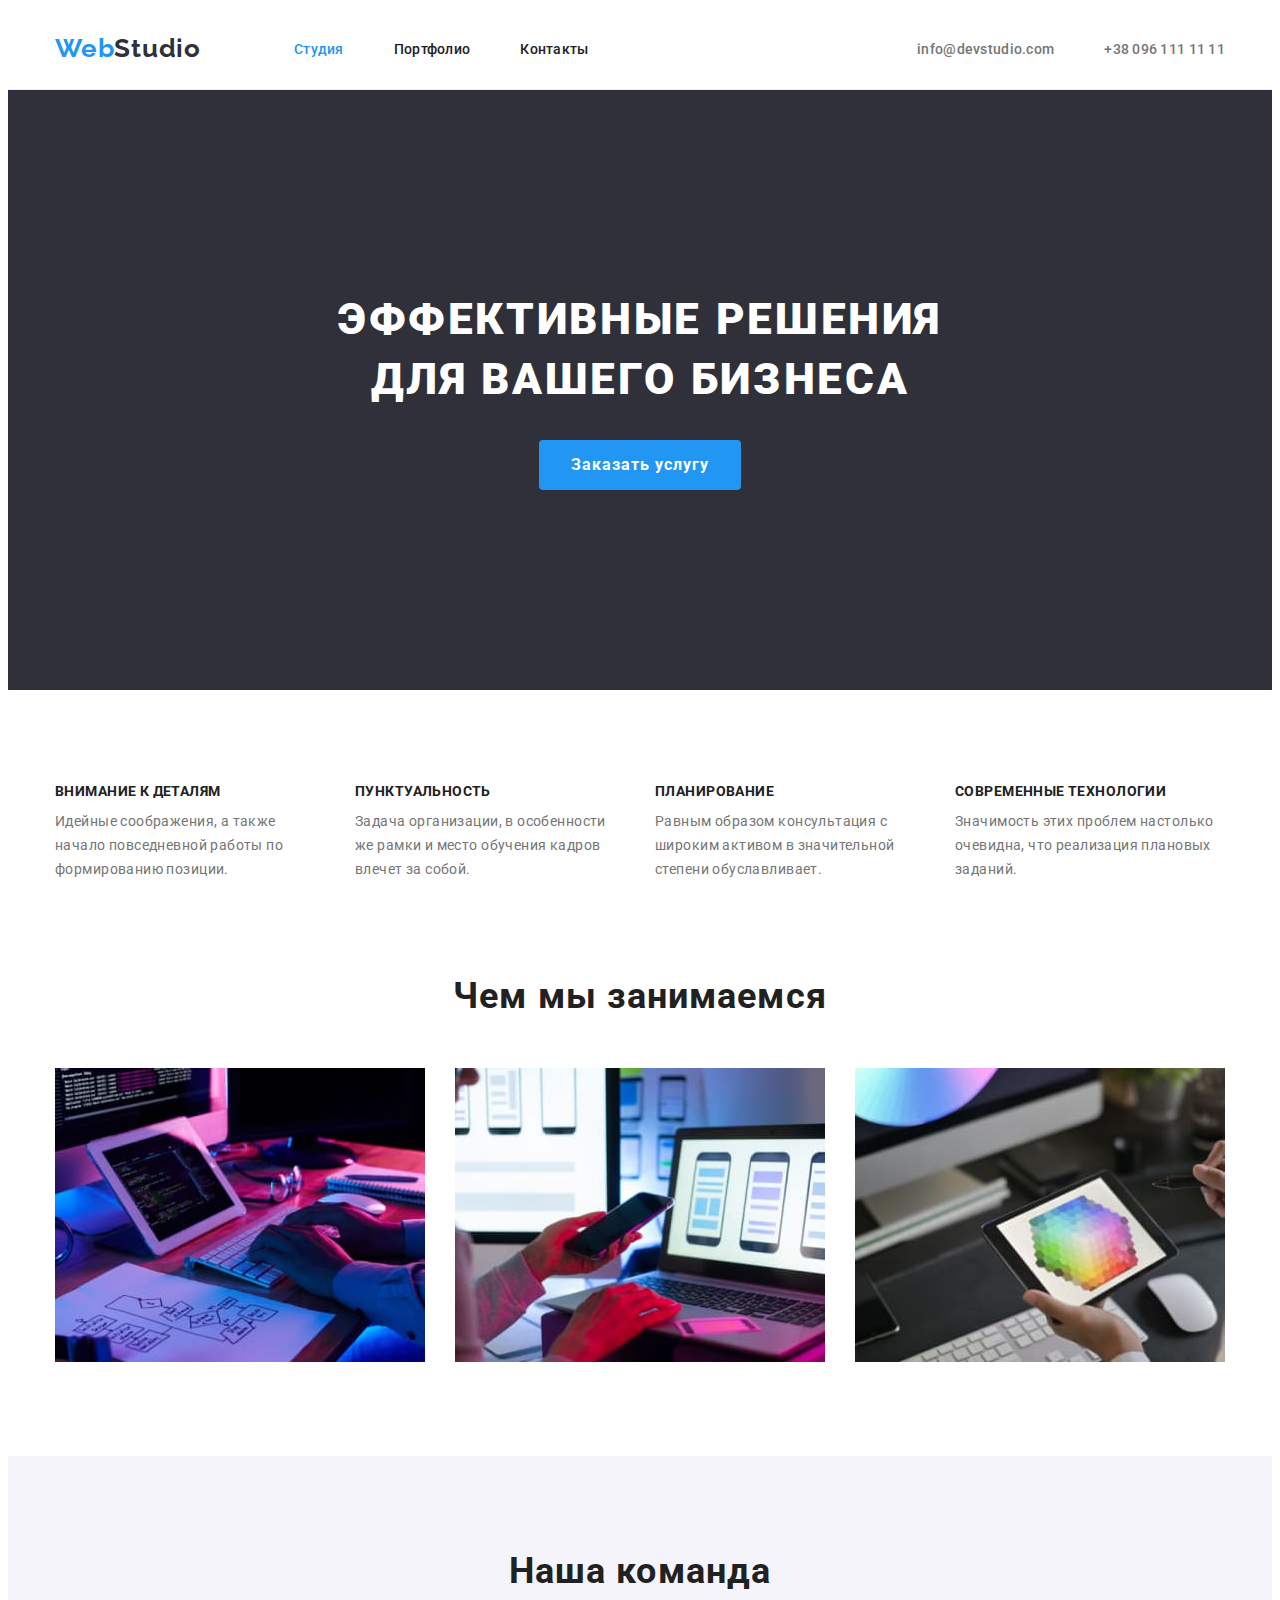
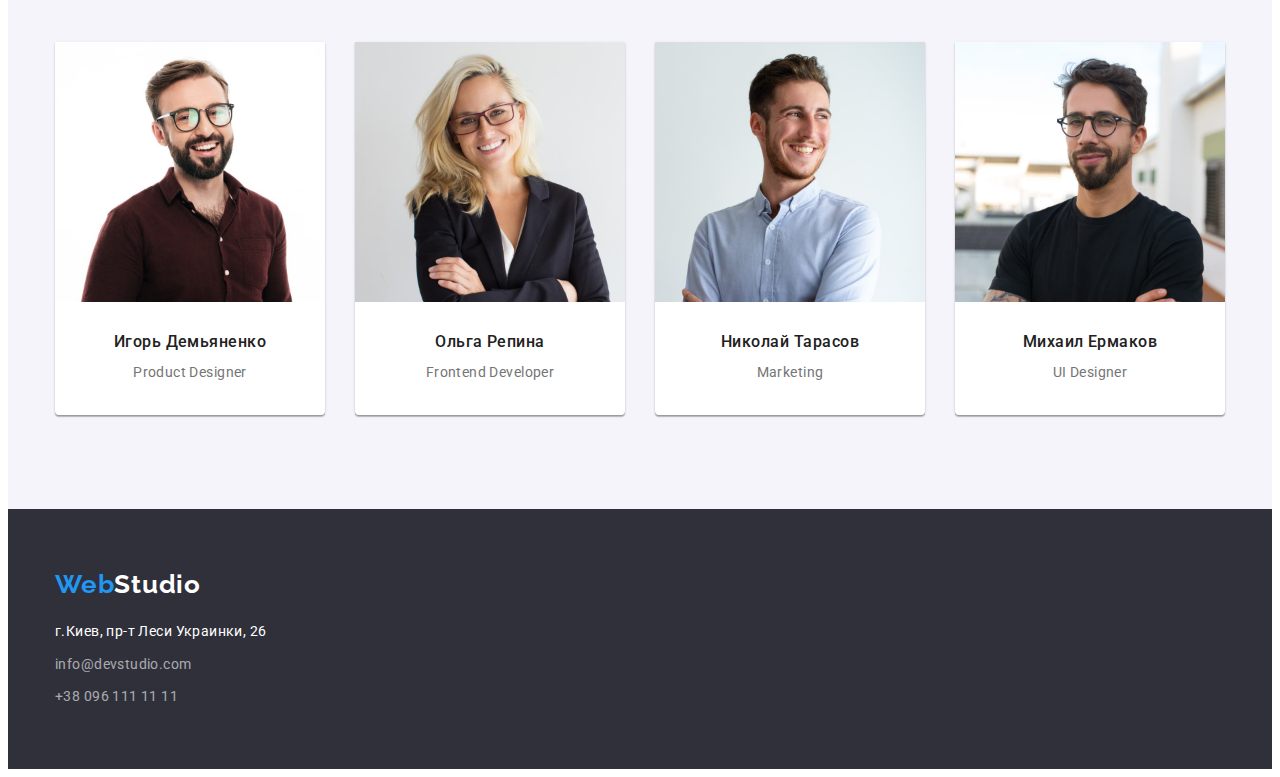
==== commit e39cf4b5: "hw-6" ====
--- a/index.html
+++ b/index.html
@@ -20,7 +20,7 @@
 
 <header class="header">
     <div class="header-main container">
-        <a class="logo link" lang="en" href="">Web<span class="logo header-logo">Studio</span></a>
+        <a class="logo logo-header link" lang="en" href="">Web<span class="header-logo">Studio</span></a>
         <nav class="navigation">
             <ul class="nav-list list">
                 <li class="nav-list-site">
@@ -142,10 +142,8 @@
 
     <footer class="footer">
         <div class="container">
-            <div class="web">
-            <a class="logo link" lang="en" href="">Web<span class="footer-logo logo">Studio</span></a>
-            </div>
-            <address class="address">
+             <a class="logo logo-footer link" lang="en" href="">Web<span class="footer-logo logo">Studio</span></a>
+             <address class="address">
                 <ul class="address-list list">
                     <li class="address-list-iteam">
                         <a class="address-list-map link" href="https://goo.gl/maps/vSLd71putyEXjQZGA" target="_blank" rel="noopener noreferrer nofollow">г.Киев, пр-т Леси Украинки, 26</a>
--- a/css/styles.css
+++ b/css/styles.css
@@ -82,14 +82,17 @@
   display: flex;
   align-items: center;
 }
+.logo-header {
+  margin-right: 93px;
+}
 
 .header-logo {
+  font-family: var(--secondary-font-family);
+  font-weight: bold;
+  font-size: 26px;
+  line-height: 1.19;
+  letter-spacing: 0.03em;
   color: #2f303a;
-  margin-right: 93px;
-}
-
-.logo {
-  justify-items: flex-start;
 }
 
 .nav-list {
@@ -176,6 +179,7 @@
   cursor: pointer;
   border: #2196f3;
   border-radius: 4px;
+  padding: 10px 32px;
 }
 
 .hero-title-btn:hover,
@@ -275,12 +279,12 @@
 
 .team-list-iteam {
   background-color: rgba(255, 255, 255, 1);
-  box-shadow: 0 2px 1px 0 rgba(0, 0, 0, 0.2);
-}
-
+  box-shadow: 0px 1px 3px rgba(0, 0, 0, 0.12), 0px 1px 1px rgba(0, 0, 0, 0.14),
+    0px 2px 1px rgba(0, 0, 0, 0.2);
+  border-radius: 0px 0px 4px 4px;
+}
 .team-list-sing {
-  padding-top: 30px;
-  padding-bottom: 30px;
+  padding: 30px 0;
 }
 
 .team-list-title {
@@ -312,13 +316,15 @@
   padding-bottom: 60px;
 }
 
+.logo-footer {
+  display: block;
+  margin-bottom: 20px;
+}
+
 .footer-logo {
   color: #ffffff;
 }
 
-.web {
-  margin-bottom: 20px;
-}
 .address-list-iteam:not(:last-child) {
   margin-bottom: 9px;
 }
@@ -391,6 +397,7 @@
   cursor: pointer;
   border: none;
   padding: 6px 22px;
+  border-radius: 4px;
 }
 
 .portfolio-btn:hover,
